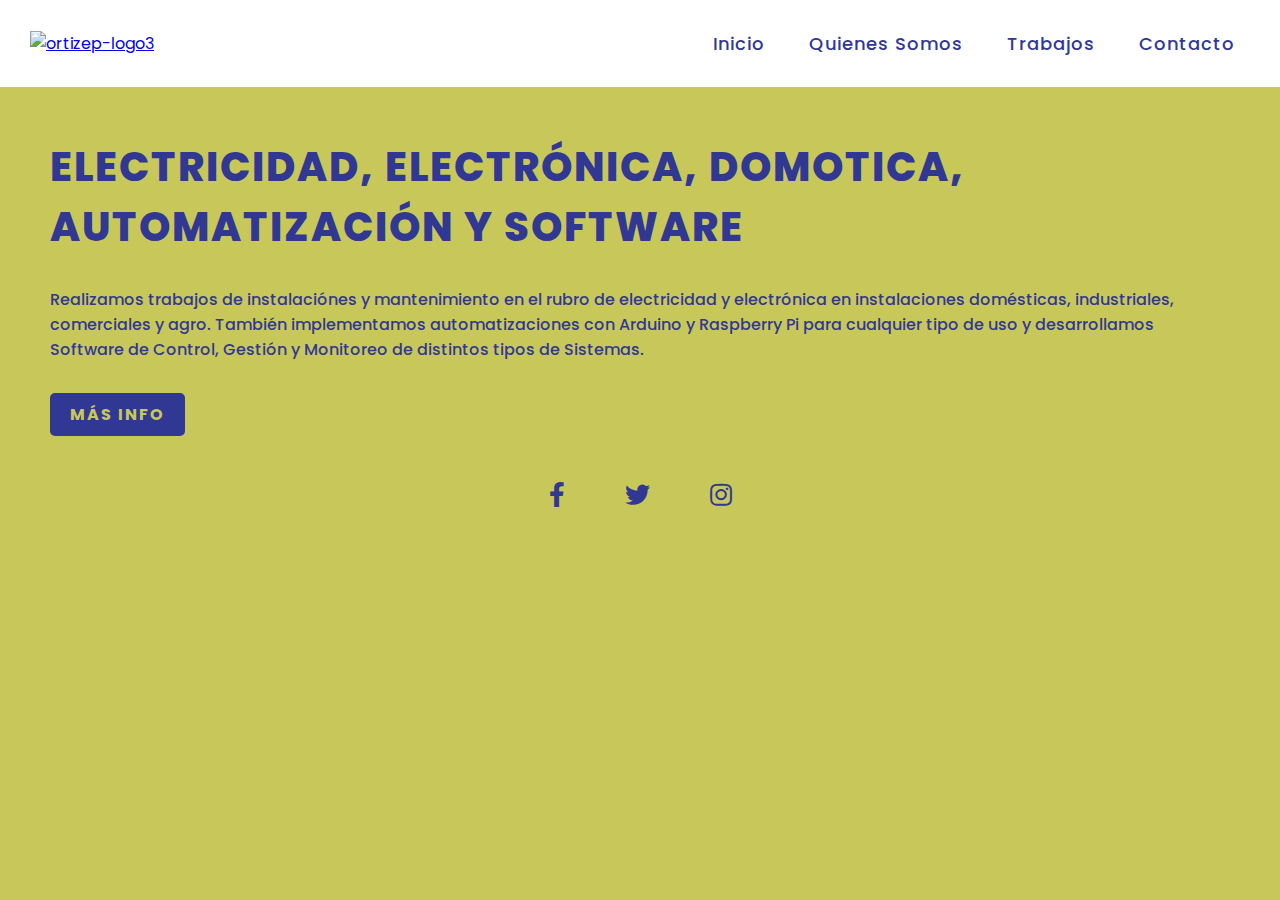
==== index.html @ cc361e7d "cambios en informacion index.html" ====
<!DOCTYPE html>
<html lang="en" dir="ltr">
    <head>
    <meta charset="utf-8">
    <meta name="viewport" content="width=device-width, initial-scale=1.0">
    <title>ORTIZEP</title>
    <link rel="stylesheet" href="css/ortizep.css"/>
    <link rel="stylesheet" href="https://cdnjs.cloudflare.com/ajax/libs/font-awesome/5.14.0/css/all.min.css">
    </head>
    <body>
    
    <input type="checkbox" id="check">
    
    <header>
        
        <a href="https://imgbb.com/"><img src="https://i.ibb.co/0ZYm3xB/ortizep-logo3.jpg" alt="ortizep-logo3" border="0" /></a>
        
        <div class="navigation">
        <a href="https://ortizep.github.io/index.html">Inicio</a>
        <a href="#">Quienes Somos</a>
        <a href="#">Trabajos</a>
        <a href="https://ortizep.github.io/contacto.html">Contacto</a>
        </div>
        <label for="check">
        <i class="fas fa-bars menu-btn"></i>
        <i class="fas fa-times close-btn"></i>
        </label>
    </header>
    
    <main>         
        <div class="content">
        <div class="info">
            <h2>Electricidad, Electrónica, Domotica, Automatización y Software</h2>
            <p>Realizamos trabajos de instalaciónes y mantenimiento en el rubro de 
                electricidad y electrónica en instalaciones domésticas, industriales, comerciales y
                agro.
                También implementamos automatizaciones con Arduino y Raspberry Pi 
                para cualquier tipo de uso y desarrollamos Software de Control, Gestión 
                y Monitoreo de distintos tipos de Sistemas.
            </p>
            <a href="#" class="info-btn">Más Info</a>
        </div>
        </div>
    </main>
    
    <footer>
        <div class="media-icons">
        <a href="#"><i class="fab fa-facebook-f"></i></a>
        <a href="#"><i class="fab fa-twitter"></i></a>
        <a href="#"><i class="fab fa-instagram"></i></a>
        </div>
    </footer>
    
    </body>
</html>
---- css/ortizep.css ----
@import url('https://fonts.googleapis.com/css2?family=Poppins:wght@200;300;400;500;600;700;800;900&display=swap');

:root {
  --primary-color: rgb(200,200,90);
  --secondary-color: rgb(49, 56, 148);
}


*{
  margin: 0;
  padding: 0;
  box-sizing: border-box;
  font-family: "Poppins", sans-serif;
}

body{
  position: relative;
  width: 100%;
  min-height: 100vh;
  display: flex;
  flex-direction: column;
  justify-content: flex-start;
  background: var(--primary-color);
  background-size: cover;
  background-position: center;
}

header{
  background-color: #fff;
  position: relative;
  top: 0;
  width: 100%;
  padding: 30px 30px;
  display: flex;
  justify-content: space-between;
  align-items: center;
}

label{
  display: none;
}

header .navigation a{
  color: var(--secondary-color);
  font-size: 18px;
  text-decoration: none;
  font-weight: 500;
  letter-spacing: 1px;
  padding: 2px 15px;
  border-radius: 20px;
  transition: 0.3s;
  transition-property: background;
}

header .navigation a:not(:last-child){
  margin-right: 10px;
}

header .navigation a:hover{
  background: var(--primary-color);
}

main{
  background: var(--primary-color);
  margin:0;
  padding: 0;
}

.content{
  padding: 50px;
}

main .content .info h2{
  color: var(--secondary-color);
  font-size: 40px;
  text-transform: uppercase;
  font-weight: 800;
  letter-spacing: 2px;
  line-height: 60px;
  margin-bottom: 30px;
}

main .content .info p{
  color: var(--secondary-color);
  font-size: 16px;
  font-weight: 500;
  margin-bottom: 40px;
}

main .content .info-btn{
  color: var(--primary-color);
  background: var(--secondary-color);
  text-decoration: none;
  text-transform: uppercase;
  font-weight: 700;
  letter-spacing: 2px;
  padding: 10px 20px;
  border-radius: 5px;
  transition: 0.3s;
  transition-property: background;
}

main .content .info-btn:hover{
    color: var(--secondary-color);
  background: #fff;
}

footer {
  background: var(--primary-color);
}
footer .media-icons{
  display: flex;
  justify-content: center;
  align-items: center;
  margin: auto;
}

footer .media-icons a{
  position: relative;
  color: var(--secondary-color);
  font-size: 25px;
  transition: 0.3s;
  transition-property: transform;
}

footer .media-icons a:not(:last-child){
  margin-right: 60px;
}

footer .media-icons a:hover{
  transform: scale(1.5);
}

#check{
  z-index: 3;
  display: none;
}

main ul{
    list-style: none;
}

.dates{
    color: var(--secondary-color);
    padding: 10px;
    margin-left: 10px;
}

.flex-container{
    display: flex;
    align-items: center;
    flex-wrap: wrap;
    justify-content: center;
    padding: 10px;
}

.form{
    min-width: 300px;
    flex:1;
    text-align: center;
    padding: 10px;
    
}

.form__input{
    width: 100%;
    padding: 6px;
    margin: 6px 0;
    border: none;
    border-bottom: 3px solid var(--secondary-color);
    background: transparent;
}
.form__input:focus{
    outline: 1px solid var(--secondary-color);
    
}

.form textarea {
    min-height: 100px;
}

.form-img{
    flex:1;
    padding: 10px;
    display: flex;
}

.form-img img{
    width: 40%;
    min-width: 100px;
    margin: auto;
}

.form input[type="submit"]{
    color: var(--primary-color);
    background: var(--secondary-color);
    border-bottom: none;
}

.form input[type="submit"]:hover{
    color: var(--secondary-color);
    background: #fff;
}


/* Responsive CSS */

@media (max-width: 960px){
  header .navigation{
    display: none;
  }

  label{
    background: #fff;
    width: 10%;
    color: var(--secondary-color);
    display: flex;
    font-size: 25px;
    cursor: pointer;
    transition: 0.3s;
    transition-property: color;
  }

  
  label .close-btn{
    display: none;
  }

  #check:checked ~ header .navigation{
    z-index: 2;
    position: fixed;
    top: 0;
    bottom: 0;
    left: 0;
    right: 0;
    background: #fff;
    opacity:0.9;
    display: flex;
    flex-direction: column;
    justify-content: center;
    align-items: center;
  }

  #check:checked ~  header .navigation a{
    font-weight: 700;
    margin-right: 0;
    margin-bottom: 50px;
    letter-spacing: 2px;
  }

  #check:checked ~ header label .close-btn{
    z-index: 2;
    position: fixed;
    display: block;
  }

  #check:checked ~ header label .menu-btn{
    display: none;
  }

  label .menu-btn{
    position: absolute;
  }

  header .logo{
    position: absolute;
    bottom: -6px;
  }

  main .content .info h2{
    font-size: 45px;
    line-height: 50px;
  }

  main .content .info h2 span{
    font-size: 40px;
    font-weight: 600;
  }

  main .content .info p{
    font-size: 14px;
  }
}

@media (max-width: 660px){
  main .content .info h2{
    font-size: 35px;
    line-height: 40px;
  }

  main .content .info h2 span{
    font-size: 30px;
    font-weight: 600;
  }

  main .content .info p{
    font-size: 14px;
  }
}

@media (max-width: 560px){

  main .content .info h2{
    font-size: 25px;
    line-height: 20px;
  }

  main .content .info h2 span{
    font-size: 20px;
    font-weight: 500;
  }

  main .content .info p{
    font-size: 12px;
  }
}

@media (max-width: 400px){

  header{
    display: block;
  }

  header img{
    background: #fff;
    max-width: 100%;
  }

  label{
    padding: 20px;
  }

  main{
    margin: 0;
    padding: 0;
  }

  main .content .info h2{
    font-size: 18px;
    line-height: 20px;
  }

  main .content .info h2 span{
    font-size: 15px;
    font-weight: 500;
  }

  main .content .info p{
    font-size: 12px;
  }
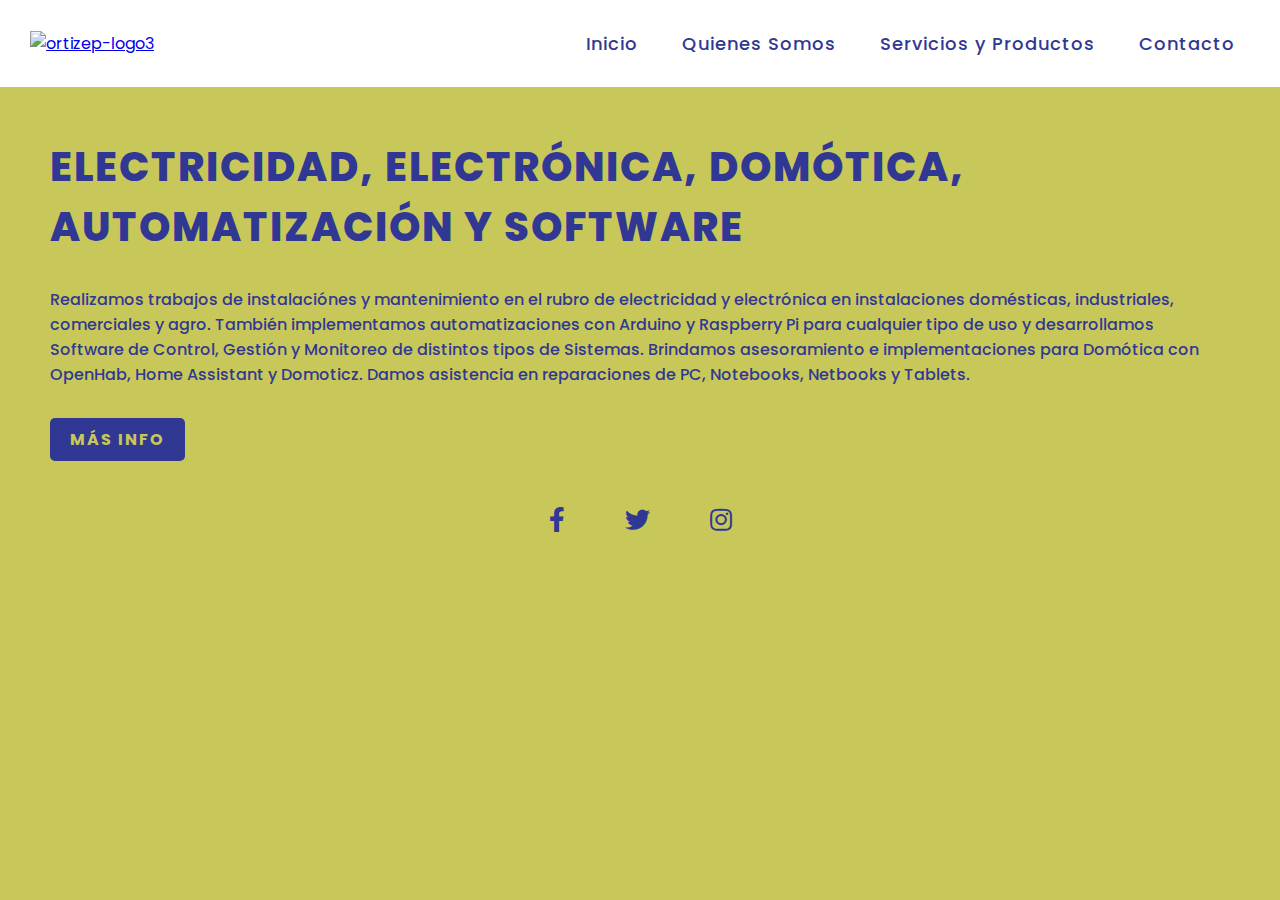
==== commit 14b5ea1b: "algunas modificaCIONES DE INFORMACION" ====
--- a/index.html
+++ b/index.html
@@ -18,7 +18,7 @@
         <div class="navigation">
         <a href="https://ortizep.github.io/index.html">Inicio</a>
         <a href="#">Quienes Somos</a>
-        <a href="#">Trabajos</a>
+        <a href="#">Servicios y Productos</a>
         <a href="https://ortizep.github.io/contacto.html">Contacto</a>
         </div>
         <label for="check">
@@ -30,13 +30,16 @@
     <main>         
         <div class="content">
         <div class="info">
-            <h2>Electricidad, Electrónica, Domotica, Automatización y Software</h2>
+            <h2>Electricidad, Electrónica, Domótica, Automatización y Software</h2>
             <p>Realizamos trabajos de instalaciónes y mantenimiento en el rubro de 
                 electricidad y electrónica en instalaciones domésticas, industriales, comerciales y
                 agro.
                 También implementamos automatizaciones con Arduino y Raspberry Pi 
                 para cualquier tipo de uso y desarrollamos Software de Control, Gestión 
                 y Monitoreo de distintos tipos de Sistemas.
+                Brindamos asesoramiento e implementaciones para Domótica con OpenHab, Home Assistant 
+                y Domoticz.
+                Damos asistencia en reparaciones de PC, Notebooks, Netbooks y Tablets.
             </p>
             <a href="#" class="info-btn">Más Info</a>
         </div>
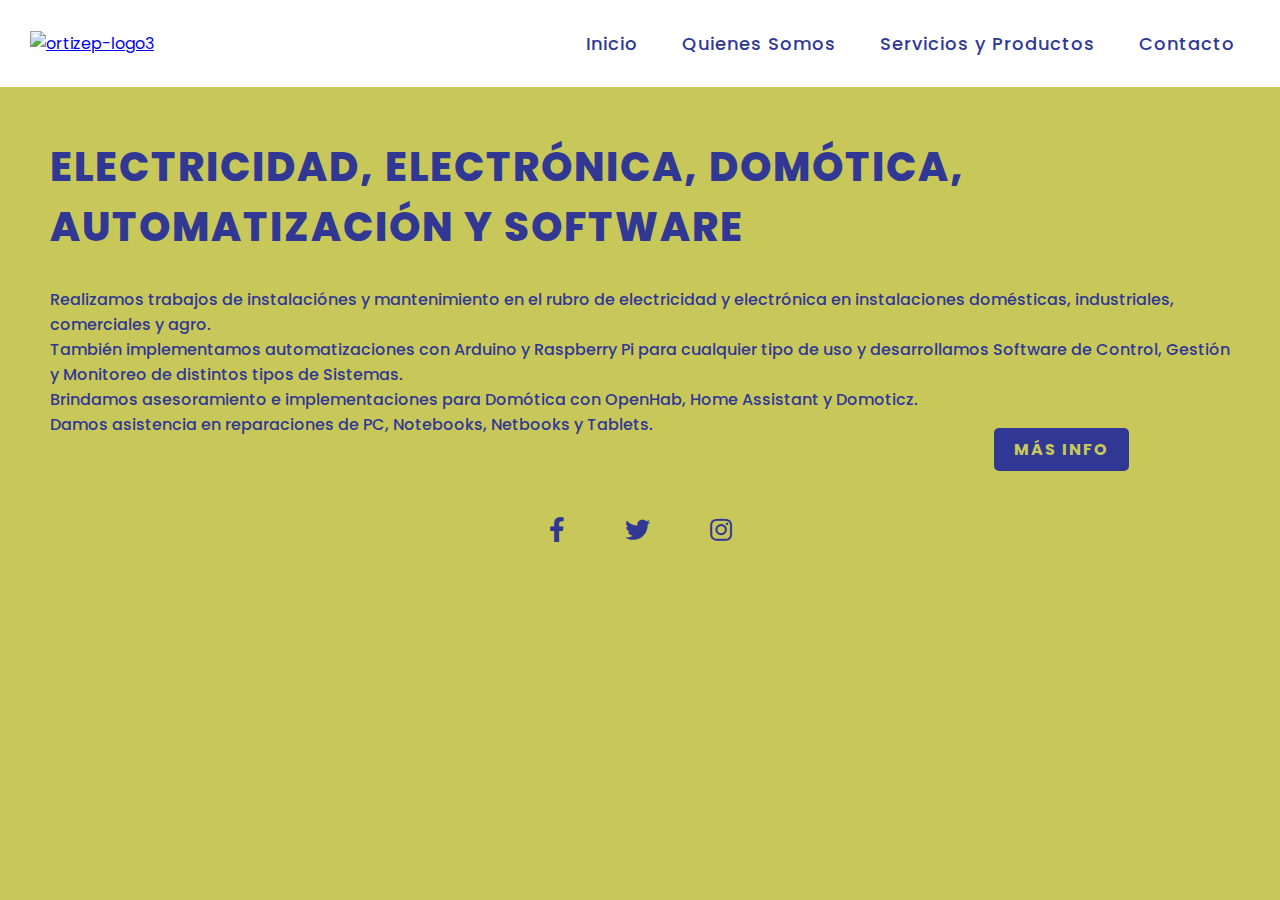
==== commit b7240386: "cambios visuales responsive" ====
--- a/index.html
+++ b/index.html
@@ -33,15 +33,17 @@
             <h2>Electricidad, Electrónica, Domótica, Automatización y Software</h2>
             <p>Realizamos trabajos de instalaciónes y mantenimiento en el rubro de 
                 electricidad y electrónica en instalaciones domésticas, industriales, comerciales y
-                agro.
-                También implementamos automatizaciones con Arduino y Raspberry Pi 
+                agro.</p>
+            <p>También implementamos automatizaciones con Arduino y Raspberry Pi 
                 para cualquier tipo de uso y desarrollamos Software de Control, Gestión 
-                y Monitoreo de distintos tipos de Sistemas.
-                Brindamos asesoramiento e implementaciones para Domótica con OpenHab, Home Assistant 
-                y Domoticz.
-                Damos asistencia en reparaciones de PC, Notebooks, Netbooks y Tablets.
-            </p>
-            <a href="#" class="info-btn">Más Info</a>
+                y Monitoreo de distintos tipos de Sistemas.</p>
+            <p>Brindamos asesoramiento e implementaciones para Domótica con OpenHab, Home Assistant 
+                y Domoticz.</p>
+            <p>Damos asistencia en reparaciones de PC, Notebooks, Netbooks y Tablets.</p>
+            
+        </div>
+        <div class="info-btn">
+            <a href="#">Más Info</a>
         </div>
         </div>
     </main>
--- a/css/ortizep.css
+++ b/css/ortizep.css
@@ -84,10 +84,11 @@
   color: var(--secondary-color);
   font-size: 16px;
   font-weight: 500;
-  margin-bottom: 40px;
-}
-
-main .content .info-btn{
+  margin-bottom: 0px;
+}
+
+main .content .info-btn a{
+  
   color: var(--primary-color);
   background: var(--secondary-color);
   text-decoration: none;
@@ -95,12 +96,13 @@
   font-weight: 700;
   letter-spacing: 2px;
   padding: 10px 20px;
+  margin-left: 80%;
   border-radius: 5px;
   transition: 0.3s;
   transition-property: background;
 }
 
-main .content .info-btn:hover{
+main .content .info-btn a:hover{
     color: var(--secondary-color);
   background: #fff;
 }
@@ -187,7 +189,7 @@
 
 .form-img img{
     width: 40%;
-    min-width: 100px;
+    min-width: 300px;
     margin: auto;
 }
 
@@ -205,7 +207,7 @@
 
 /* Responsive CSS */
 
-@media (max-width: 960px){
+@media (max-width: 1100px){
   header .navigation{
     display: none;
   }
@@ -268,7 +270,7 @@
   }
 
   main .content .info h2{
-    font-size: 45px;
+    font-size: 35px;
     line-height: 50px;
   }
 
@@ -280,7 +282,14 @@
   main .content .info p{
     font-size: 14px;
   }
-}
+
+  main .content .info-btn a{
+    font-size: 12px; 
+    padding: 5px;
+    
+  }
+}
+
 
 @media (max-width: 660px){
   main .content .info h2{
@@ -313,6 +322,12 @@
   main .content .info p{
     font-size: 12px;
   }
+  main .content .info-btn a{
+    font-size: 12px; 
+    padding: 5px;
+    margin-left: 0;
+    
+  }
 }
 
 @media (max-width: 400px){
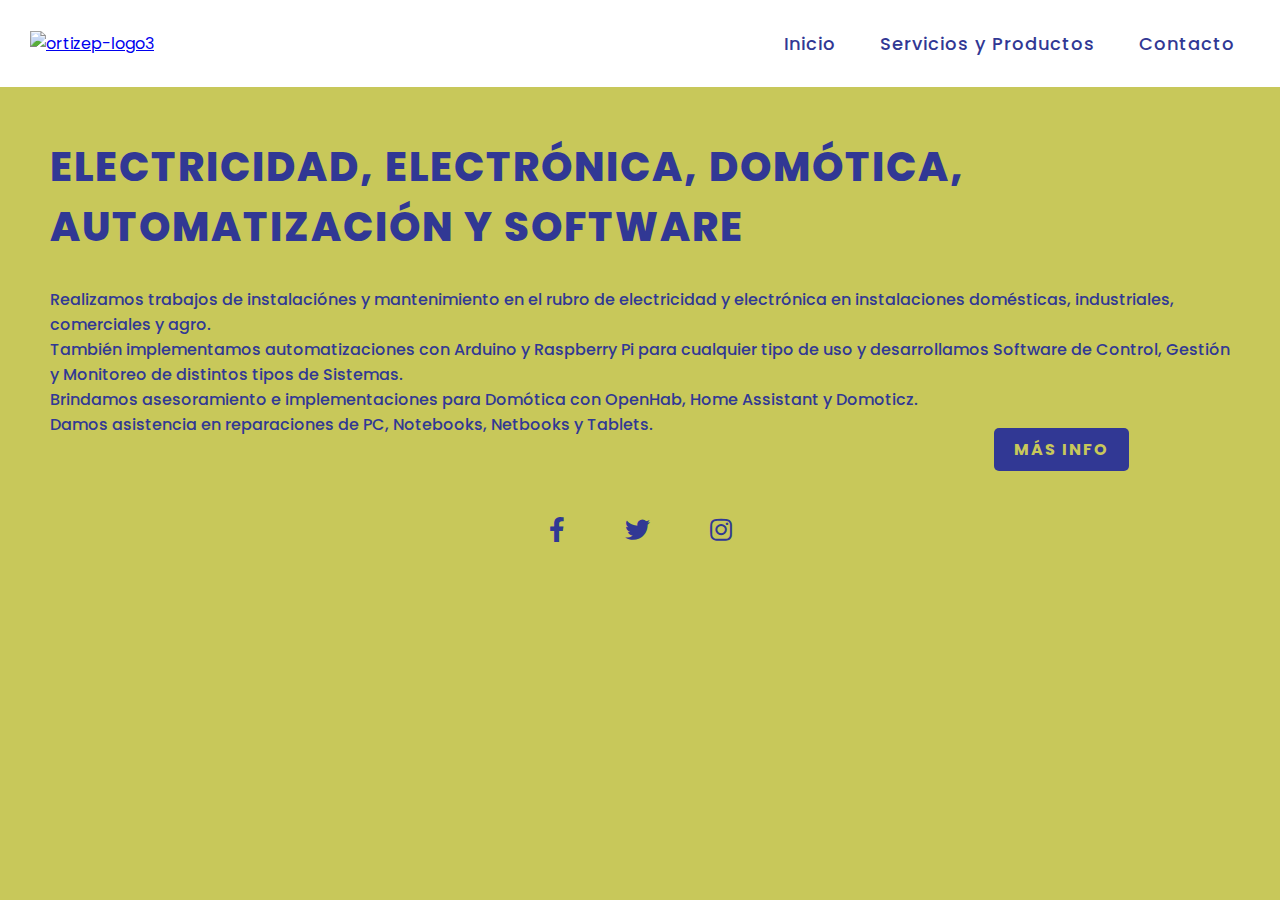
==== commit 941a3900: "agregando productosYservicios.html y corrigiendo enlaces" ====
--- a/index.html
+++ b/index.html
@@ -16,10 +16,9 @@
         <a href="https://imgbb.com/"><img src="https://i.ibb.co/0ZYm3xB/ortizep-logo3.jpg" alt="ortizep-logo3" border="0" /></a>
         
         <div class="navigation">
-        <a href="https://ortizep.github.io/index.html">Inicio</a>
-        <a href="#">Quienes Somos</a>
-        <a href="#">Servicios y Productos</a>
-        <a href="https://ortizep.github.io/contacto.html">Contacto</a>
+            <a href="https://ortizep.github.io/index.html">Inicio</a>
+            <a href="https://ortizep.github.io/productosYservicios.html">Servicios y Productos</a>
+            <a href="https://ortizep.github.io/contacto.html">Contacto</a>
         </div>
         <label for="check">
         <i class="fas fa-bars menu-btn"></i>
--- a/css/ortizep.css
+++ b/css/ortizep.css
@@ -65,6 +65,22 @@
   margin:0;
   padding: 0;
 }
+
+.productosYservicios{  
+  border: dotted 10px var(--secondary-color);
+  margin: 20px; 
+}
+
+.productosYservicios a{  
+  display: flex;
+  justify-content: center;
+  align-items: center;
+}
+
+.productosYservicios a img{
+  width: 1000px;
+  margin: 10px;
+}  
 
 .content{
   padding: 50px;
@@ -363,3 +379,4 @@
   main .content .info p{
     font-size: 12px;
   }
+}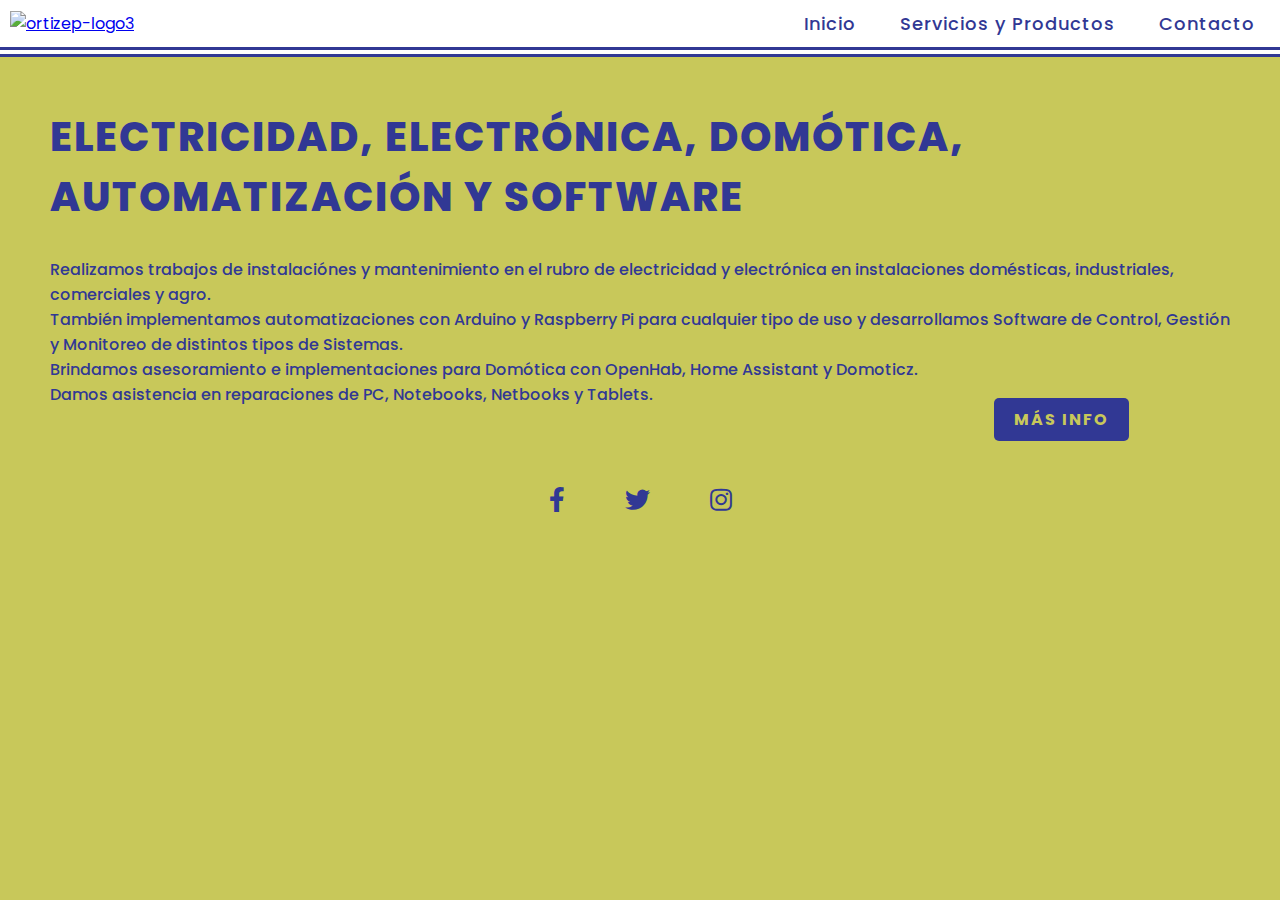
==== commit 5889238d: "Agregados redes sociuales" ====
--- a/index.html
+++ b/index.html
@@ -13,7 +13,9 @@
     
     <header>
         
-        <a href="https://imgbb.com/"><img src="https://i.ibb.co/0ZYm3xB/ortizep-logo3.jpg" alt="ortizep-logo3" border="0" /></a>
+        <a href="https://ortizep.github.io/index.html">
+            <img src="https://i.ibb.co/0ZYm3xB/ortizep-logo3.jpg" alt="ortizep-logo3" border="0" />
+        </a>
         
         <div class="navigation">
             <a href="https://ortizep.github.io/index.html">Inicio</a>
@@ -42,16 +44,16 @@
             
         </div>
         <div class="info-btn">
-            <a href="#">Más Info</a>
+            <a href="https://ortizep.github.io/productosYservicios.html">Más Info</a>
         </div>
         </div>
     </main>
     
     <footer>
         <div class="media-icons">
-        <a href="#"><i class="fab fa-facebook-f"></i></a>
+        <a href="https://www.facebook.com/Ortizep/"><i class="fab fa-facebook-f"></i></a>
         <a href="#"><i class="fab fa-twitter"></i></a>
-        <a href="#"><i class="fab fa-instagram"></i></a>
+        <a href="https://www.instagram.com/ortizep.cba/"><i class="fab fa-instagram"></i></a>
         </div>
     </footer>
     
--- a/css/ortizep.css
+++ b/css/ortizep.css
@@ -30,10 +30,11 @@
   position: relative;
   top: 0;
   width: 100%;
-  padding: 30px 30px;
+  padding: 10px 10px;
   display: flex;
   justify-content: space-between;
   align-items: center;
+  border-bottom: double 10px var(--secondary-color);
 }
 
 label{
@@ -66,21 +67,99 @@
   padding: 0;
 }
 
-.productosYservicios{  
-  border: dotted 10px var(--secondary-color);
-  margin: 20px; 
-}
-
-.productosYservicios a{  
+.pys-image{  
+  background: #fff;
+  border-bottom: double 10px var(--secondary-color);
+  margin: 0; 
+}
+
+.pys-image a{  
   display: flex;
   justify-content: center;
   align-items: center;
 }
 
-.productosYservicios a img{
-  width: 1000px;
+.pys-image a img{
+  width: 100%;
   margin: 10px;
+} 
+
+.pys-menu{
+  display: flex;
+  flex-wrap: wrap;
+  justify-content: center;
+  background: #fff;
+  padding: 10px;
+  position: sticky;
+  top: 0;
+}
+
+.pys-menu-button a{
+  color: var(--secondary-color);
+  font-size: 18px;
+  text-decoration: none;
+  font-weight: 500;
+  letter-spacing: 1px;
+  padding: 2px 15px;
+  border-radius: 20px;
+  transition: 0.3s;
+  transition-property: background;
+}
+
+.pys-menu-button :hover{
+  background: var(--primary-color);
+}
+
+.pys-info{  
+  border: double 10px var(--secondary-color);
+  margin: 20px;   
+}
+
+.pys-info a{  
+  display: block;
+  margin-top: 60px;
+}
+
+.pys-info a img{
+  border: double 10px var(--secondary-color);
+  width: 200px;
+  margin: 10px;
+  float: right;
 }  
+
+.pys-info h1{
+  margin: 10px;
+  color: var(--secondary-color);
+  font-size: 40px;
+  text-transform: uppercase;
+  font-weight: 800;
+  letter-spacing: 2px;
+  line-height: 60px;
+  margin-bottom: 30px;
+}
+
+.pys-info h2{
+  margin: 10px;
+  color: var(--secondary-color);
+  font-size: 25px;
+  text-transform: uppercase;
+  font-weight: 500;
+  letter-spacing: 2px;
+  line-height: 60px;
+  margin-bottom: 30px;
+}
+
+.pys-info p{
+  margin: 15px;
+  color: var(--secondary-color);
+}
+
+.pys-info li{
+  margin: 15px;
+  margin-left: 25px;
+  color: var(--secondary-color);
+}
+
 
 .content{
   padding: 50px;
@@ -223,12 +302,12 @@
 
 /* Responsive CSS */
 
-@media (max-width: 1100px){
+@media (max-width: 950px){
   header .navigation{
     display: none;
   }
 
-  label{
+  header label{
     background: #fff;
     width: 10%;
     color: var(--secondary-color);
@@ -240,7 +319,7 @@
   }
 
   
-  label .close-btn{
+  header label .close-btn{
     display: none;
   }
 
@@ -276,7 +355,7 @@
     display: none;
   }
 
-  label .menu-btn{
+  header label .menu-btn{
     position: absolute;
   }
 
@@ -304,6 +383,44 @@
     padding: 5px;
     
   }
+
+  .pys-info a{  
+    margin-top: 10px;
+  }
+
+  .pys-menu{
+    display: none;
+  }
+  
+  main label{
+    background: #fff;
+    width: 100%;
+    color: var(--secondary-color);
+    display: flex;
+    font-size: 25px;
+    cursor: pointer;
+    transition: 0.3s;
+    transition-property: color;
+    padding: 10px;
+    position: sticky;
+    top: 0;
+  }
+
+  
+  main label .close-btn{
+    display: none;
+  }
+
+  
+  main label .menu-btn{
+    position: sticky;
+    top: 0;
+  }
+
+  
+
+  
+
 }
 
 
@@ -320,6 +437,15 @@
 
   main .content .info p{
     font-size: 14px;
+  }
+
+  
+  .pys-info a img{
+    width: 150px;
+  }
+
+  .pys-info h1{
+    font-size: 35px;
   }
 }
 
@@ -344,9 +470,22 @@
     margin-left: 0;
     
   }
-}
-
-@media (max-width: 400px){
+
+  .pys-info a img{
+    width: 100px;
+  }
+  .pys-info h1{
+    font-size: 25px;
+  }
+  .pys-info p{
+    font-size: 12px;
+  }
+  .pys-info li{
+    font-size: 12px;
+  }
+}
+
+@media (max-width: 440px){
 
   header{
     display: block;
@@ -379,4 +518,8 @@
   main .content .info p{
     font-size: 12px;
   }
+  
+  .pys-info h1{
+    font-size: 20px;
+  }
 }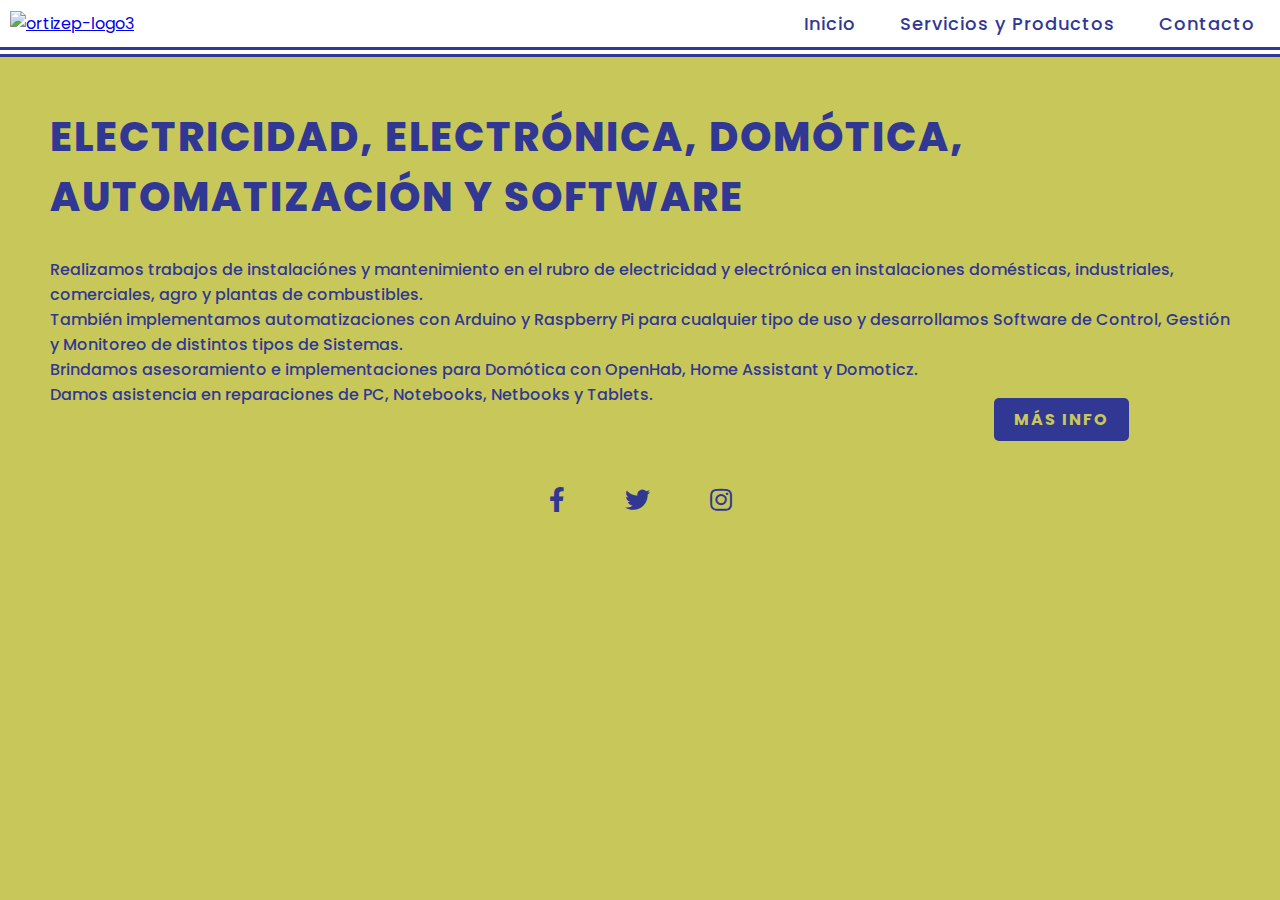
==== commit 1be1d630: "agregado algunos contenidos en productos y servicios" ====
--- a/index.html
+++ b/index.html
@@ -33,8 +33,8 @@
         <div class="info">
             <h2>Electricidad, Electrónica, Domótica, Automatización y Software</h2>
             <p>Realizamos trabajos de instalaciónes y mantenimiento en el rubro de 
-                electricidad y electrónica en instalaciones domésticas, industriales, comerciales y
-                agro.</p>
+                electricidad y electrónica en instalaciones domésticas, industriales, comerciales,
+                agro y plantas de combustibles.</p>
             <p>También implementamos automatizaciones con Arduino y Raspberry Pi 
                 para cualquier tipo de uso y desarrollamos Software de Control, Gestión 
                 y Monitoreo de distintos tipos de Sistemas.</p>
--- a/css/ortizep.css
+++ b/css/ortizep.css
@@ -24,6 +24,7 @@
   background-size: cover;
   background-position: center;
 }
+
 
 header{
   background-color: #fff;
@@ -229,6 +230,11 @@
 }
 
 #check{
+  z-index: 3;
+  display: none;
+}
+
+#check2{
   z-index: 3;
   display: none;
 }
@@ -385,7 +391,15 @@
   }
 
   .pys-info a{  
-    margin-top: 10px;
+    margin-top: 35px;
+  }
+
+  .pys-menu h1{
+    margin-top:35px;
+  }
+
+  .pys-info h2{
+    font-size: 20px;
   }
 
   .pys-menu{
@@ -401,7 +415,7 @@
     cursor: pointer;
     transition: 0.3s;
     transition-property: color;
-    padding: 10px;
+    padding: 15px;
     position: sticky;
     top: 0;
   }
@@ -418,6 +432,46 @@
   }
 
   
+  #check2:checked ~ main .pys-menu{
+    position: fixed;
+    top: 0;
+    bottom: 0;
+    left: 0;
+    right: 0;
+    background: #fff;
+    opacity:0.9;
+    display: flex;
+    justify-content: center;
+    align-items: center;
+  }
+
+  #check2:checked ~  main .pys-menu-button a{
+    font-weight: 700;
+    margin-top: 15px;
+    letter-spacing: 2px;
+  }
+
+  #check2:checked ~ main label .close-btn{
+    width: 10%;
+    position: fixed;
+    z-index: 2;
+    top: 0;
+    bottom: 0;
+    left: 0;
+    right: 0;
+    display: block;
+    margin: 10px;
+    
+  }
+
+  #check2:checked ~ main label{
+    position: fixed;
+    display: block;
+  }
+
+  #check2:checked ~ main label .menu-btn{
+    display: none;
+  }
 
   
 
@@ -439,13 +493,32 @@
     font-size: 14px;
   }
 
+  .pys-info{  
+    border: none;
+    border-top: double 8px var(--secondary-color);
+    margin: 20px;   
+  }
   
   .pys-info a img{
     width: 150px;
+    margin-top: 30px;
   }
 
   .pys-info h1{
     font-size: 35px;
+    margin: 0;
+    margin-top: 30px;
+  }
+
+  .pys-info h2{
+    font-size: 15px;
+    margin: 0;
+    margin-top: 10px;
+  }
+
+  .pys-info p{
+    margin: 0;
+    margin-top: 15px;
   }
 }
 
@@ -473,10 +546,21 @@
 
   .pys-info a img{
     width: 100px;
+    margin-top: 30px;
   }
   .pys-info h1{
     font-size: 25px;
-  }
+    line-height: 20px;
+    margin-top: 50px;
+  }
+
+  .pys-info h2{
+    font-size: 12px;
+    letter-spacing: 1px; 
+    line-height: 10px;
+  }
+
+  
   .pys-info p{
     font-size: 12px;
   }
@@ -488,7 +572,7 @@
 @media (max-width: 440px){
 
   header{
-    display: block;
+    flex-direction: column;
   }
 
   header img{
@@ -497,7 +581,8 @@
   }
 
   label{
-    padding: 20px;
+    padding-bottom: 20px;
+    justify-content: start;
   }
 
   main{
@@ -521,5 +606,26 @@
   
   .pys-info h1{
     font-size: 20px;
-  }
+    letter-spacing: 0;
+  }
+  
+}
+
+@media (max-width: 350px){
+
+  .pys-info h1{
+    font-size: 15px;
+    
+  }
+
+  .pys-info a img{
+    width: 70px;
+    margin-top: 30px;
+  }
+
+  #check2:checked ~  main .pys-menu-button a{
+    letter-spacing: normal;
+    font-size: 15px;
+  }
+
 }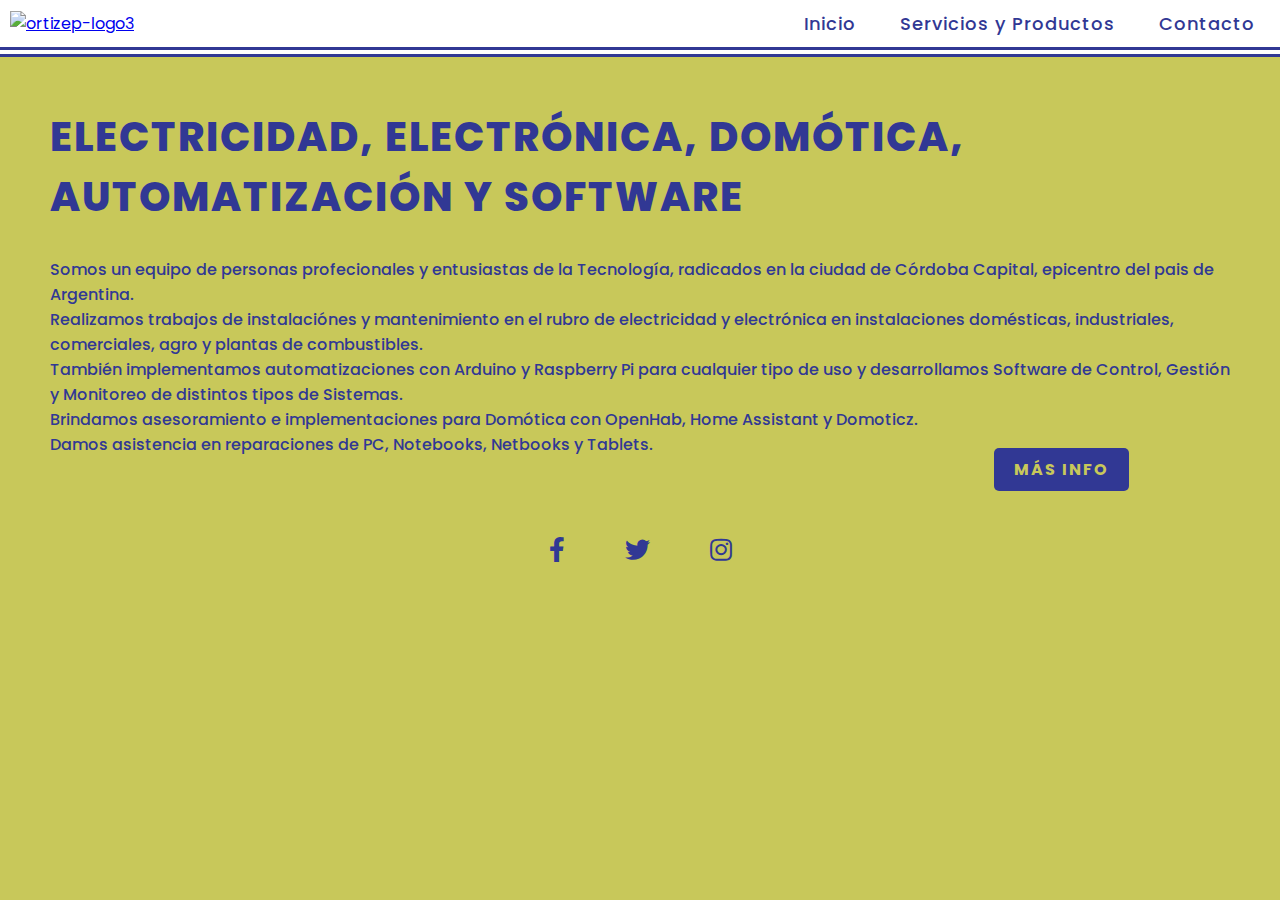
==== commit 2ba5e792: "cambios en css" ====
--- a/index.html
+++ b/index.html
@@ -32,6 +32,8 @@
         <div class="content">
         <div class="info">
             <h2>Electricidad, Electrónica, Domótica, Automatización y Software</h2>
+            <p>Somos un equipo de personas profecionales y entusiastas de la Tecnología, radicados
+                en la ciudad de Córdoba Capital, epicentro del pais de Argentina. </p>
             <p>Realizamos trabajos de instalaciónes y mantenimiento en el rubro de 
                 electricidad y electrónica en instalaciones domésticas, industriales, comerciales,
                 agro y plantas de combustibles.</p>
--- a/css/ortizep.css
+++ b/css/ortizep.css
@@ -83,7 +83,7 @@
 .pys-image a img{
   width: 100%;
   margin: 10px;
-} 
+}
 
 .pys-menu{
   display: flex;
@@ -114,6 +114,38 @@
 .pys-info{  
   border: double 10px var(--secondary-color);
   margin: 20px;   
+}
+
+.pys-info .image {
+    background: var(--primary-color);
+    margin: 0;
+}
+
+.pys-info .image a {
+    display: flex;
+    flex-wrap: wrap;
+    justify-content: center;
+    align-items: center;
+}
+
+.pys-info .image a img {
+    width: 75%;
+}
+
+.pys-info .image2 {
+    background: var(--primary-color);
+    margin: 0;
+}
+
+.pys-info .image2 a {
+    display: flex;
+    flex-wrap: wrap;
+    justify-content: center;
+    align-items: center;
+}
+
+.pys-info .image2 a img {
+    width: 40%;
 }
 
 .pys-info a{  
@@ -394,6 +426,10 @@
     margin-top: 35px;
   }
 
+  .pys-info .image2 a img {
+    width: 70%;
+  }
+
   .pys-menu h1{
     margin-top:35px;
   }
@@ -560,7 +596,14 @@
     line-height: 10px;
   }
 
-  
+  .pys-info .image a img {
+    width: 90%;
+  }
+
+  .pys-info .image2 a img {
+    width: 80%;
+  }
+
   .pys-info p{
     font-size: 12px;
   }
